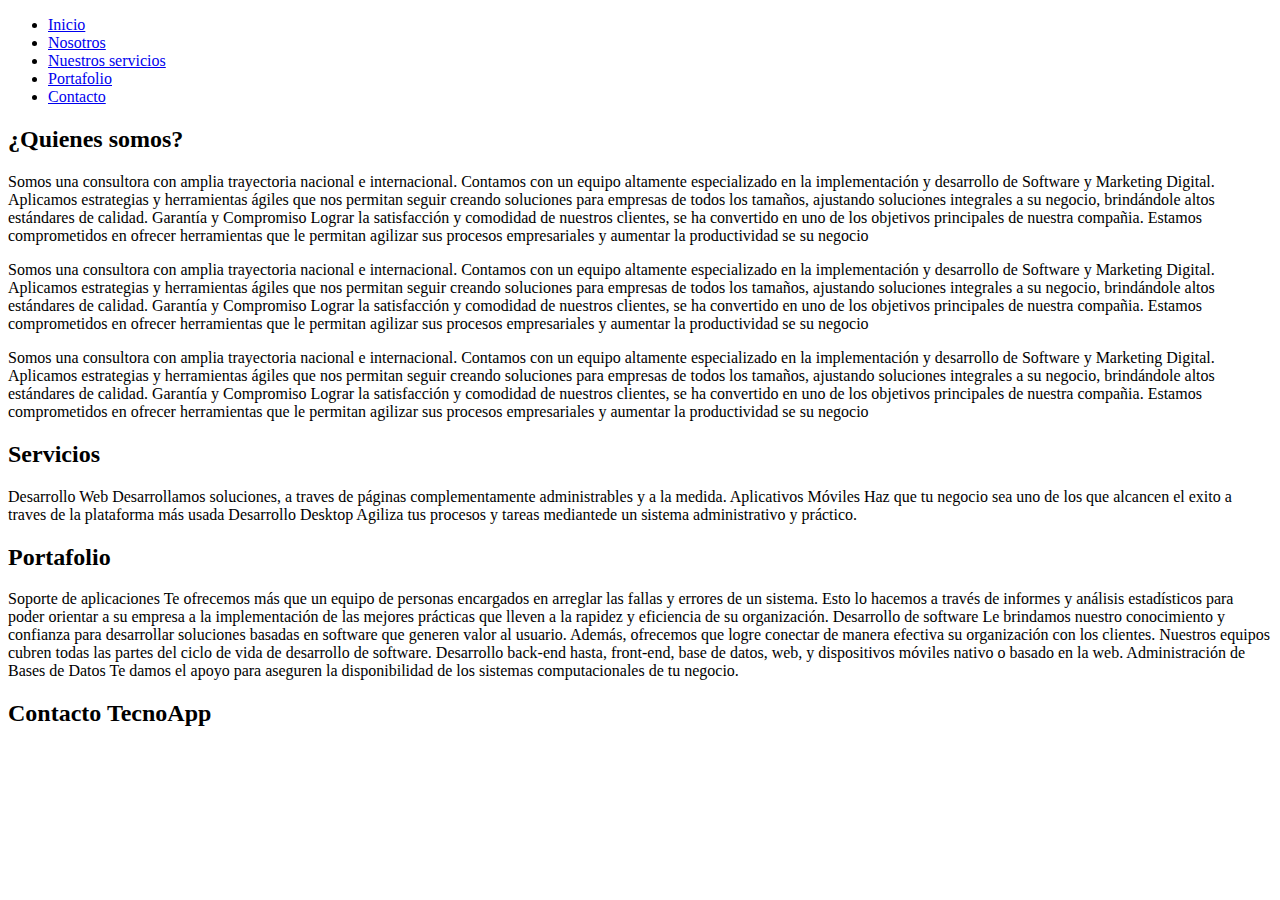
==== offline.html @ aaf1443d "Add files via upload" ====
<!DOCTYPE html>
<html lang="es">

<head>
    <meta charset="UTF-8">
    <!-- configurar la ventana gráfica para que su sitio web se vea bien en todos los dispositivos -->
    <meta name="viewport" content="width=device-width, initial-scale=1.0">
    <meta http-equiv="X-UA-Compatible" content="ie=edge">
    <meta name="description"
        content="TecnoApp una empresa dedicada a proveer soluciones adecuadas a su negocio, expertos en diseño y desarrollo Web, base de datos e implementación de sistemas y aplicaciones de escritorio y dispositivos móviles.">
    <!-- Definir palabras clave para motores de búsqueda: -->
    <meta name="keywords"
        content="TecnoApp, miTecnoApp, Páginas web, Diseño web, Aplicaciones de escritorio,Punto de Venta,Sistemas, Base de datos,Aplicaciones móviles, Zumpango, Santa María Ajoloapan, Tizayuca,Tecamac,HTML5">
    <meta name="author" content="Mario Alberto Leonel">
    <meta name="distribution" content="Global">
    <meta name="theme-color" content="#043440" />
    <link rel="apple-touch-icon" href="/img/icons/icon-512x512.png">
    <title>TecnoApp</title>

    <!-- ESTILOS CSS -->
    <!-- Font awesome -->

    <!--load all styles -->

    <!-- manifest -->
    <link href="manifest.json" rel="manifest">
    <!-- Icon-->
    <link rel="shortcut icon" href="img/favicon.ico" />
</head>

<body>
    <header>
        <nav>
            <div class="container">
                <div>
                   <!-- <a href="/"><img src="img/TecnpAppRectangular.png" title="Logo tecnoapp" ></a>-->
                </div>
                <div>
                    <ul>
                        <li><a href="#inicio">Inicio</a></li>
                        <li><a href="#nosotros">Nosotros</a></li>
                        <li><a href="#servicios">Nuestros servicios</a></li>
                        <li><a href="#portafolio">Portafolio</a></li>
                        <li><a href="#contacto">Contacto</a></li>
                    </ul>
                </div>
            </div>
        </nav>
    </header>
    <main>
        <div id="inicio">

        </div>
        <div id="nosotros">
            <article>
                <h2>¿Quienes somos?</h2>
                <p>
                    Somos una consultora con amplia trayectoria nacional e internacional. Contamos con un equipo
                    altamente especializado en la implementación y desarrollo de Software y Marketing Digital.

                    Aplicamos estrategias y herramientas ágiles que nos permitan seguir creando soluciones para empresas
                    de todos los tamaños, ajustando soluciones integrales a su negocio, brindándole altos estándares de
                    calidad.
                    Garantía y Compromiso
                    Lograr la satisfacción y comodidad de nuestros clientes, se ha convertido en uno de los objetivos
                    principales de nuestra compañia.

                    Estamos comprometidos en ofrecer herramientas que le permitan agilizar sus procesos empresariales y
                    aumentar la productividad se su negocio
                </p>
                <p>
                    Somos una consultora con amplia trayectoria nacional e internacional. Contamos con un equipo
                    altamente especializado en la implementación y desarrollo de Software y Marketing Digital.

                    Aplicamos estrategias y herramientas ágiles que nos permitan seguir creando soluciones para empresas
                    de todos los tamaños, ajustando soluciones integrales a su negocio, brindándole altos estándares de
                    calidad.
                    Garantía y Compromiso
                    Lograr la satisfacción y comodidad de nuestros clientes, se ha convertido en uno de los objetivos
                    principales de nuestra compañia.

                    Estamos comprometidos en ofrecer herramientas que le permitan agilizar sus procesos empresariales y
                    aumentar la productividad se su negocio
                </p>
                <p>
                    Somos una consultora con amplia trayectoria nacional e internacional. Contamos con un equipo
                    altamente especializado en la implementación y desarrollo de Software y Marketing Digital.

                    Aplicamos estrategias y herramientas ágiles que nos permitan seguir creando soluciones para empresas
                    de todos los tamaños, ajustando soluciones integrales a su negocio, brindándole altos estándares de
                    calidad.
                    Garantía y Compromiso
                    Lograr la satisfacción y comodidad de nuestros clientes, se ha convertido en uno de los objetivos
                    principales de nuestra compañia.

                    Estamos comprometidos en ofrecer herramientas que le permitan agilizar sus procesos empresariales y
                    aumentar la productividad se su negocio
                </p>
            </article>

        </div>
        <div id="servicios">
            <h2>Servicios</h2>
            <p>Desarrollo Web
                Desarrollamos soluciones, a traves de páginas complementamente administrables y a la medida.
                Aplicativos Móviles
                Haz que tu negocio sea uno de los que alcancen el exito a traves de la plataforma más usada
                Desarrollo Desktop
                Agiliza tus procesos y tareas mediantede un sistema administrativo y práctico.</p>

        </div>
        <div id="portafolio">
            <h2>Portafolio</h2>
            <p>Soporte de aplicaciones
                Te ofrecemos más que un equipo de personas encargados en arreglar las fallas y errores de un sistema.

                Esto lo hacemos a través de informes y análisis estadísticos para poder orientar a su empresa a la
                implementación de las mejores prácticas que lleven a la rapidez y eficiencia de su organización.
                Desarrollo de software
                Le brindamos nuestro conocimiento y confianza para desarrollar soluciones basadas en software que
                generen valor al usuario.

                Además, ofrecemos que logre conectar de manera efectiva su organización con los clientes. Nuestros
                equipos cubren todas las partes del ciclo de vida de desarrollo de software. Desarrollo back-end hasta,
                front-end, base de datos, web, y dispositivos móviles nativo o basado en la web.
                Administración de Bases de Datos
                Te damos el apoyo para aseguren la disponibilidad de los sistemas computacionales de tu negocio.</p>
        </div>
        <div id="contacto">
            <h2>Contacto TecnoApp</h2>

        </div>

    </main>
    <footer>

    </footer>

</body>


</html>
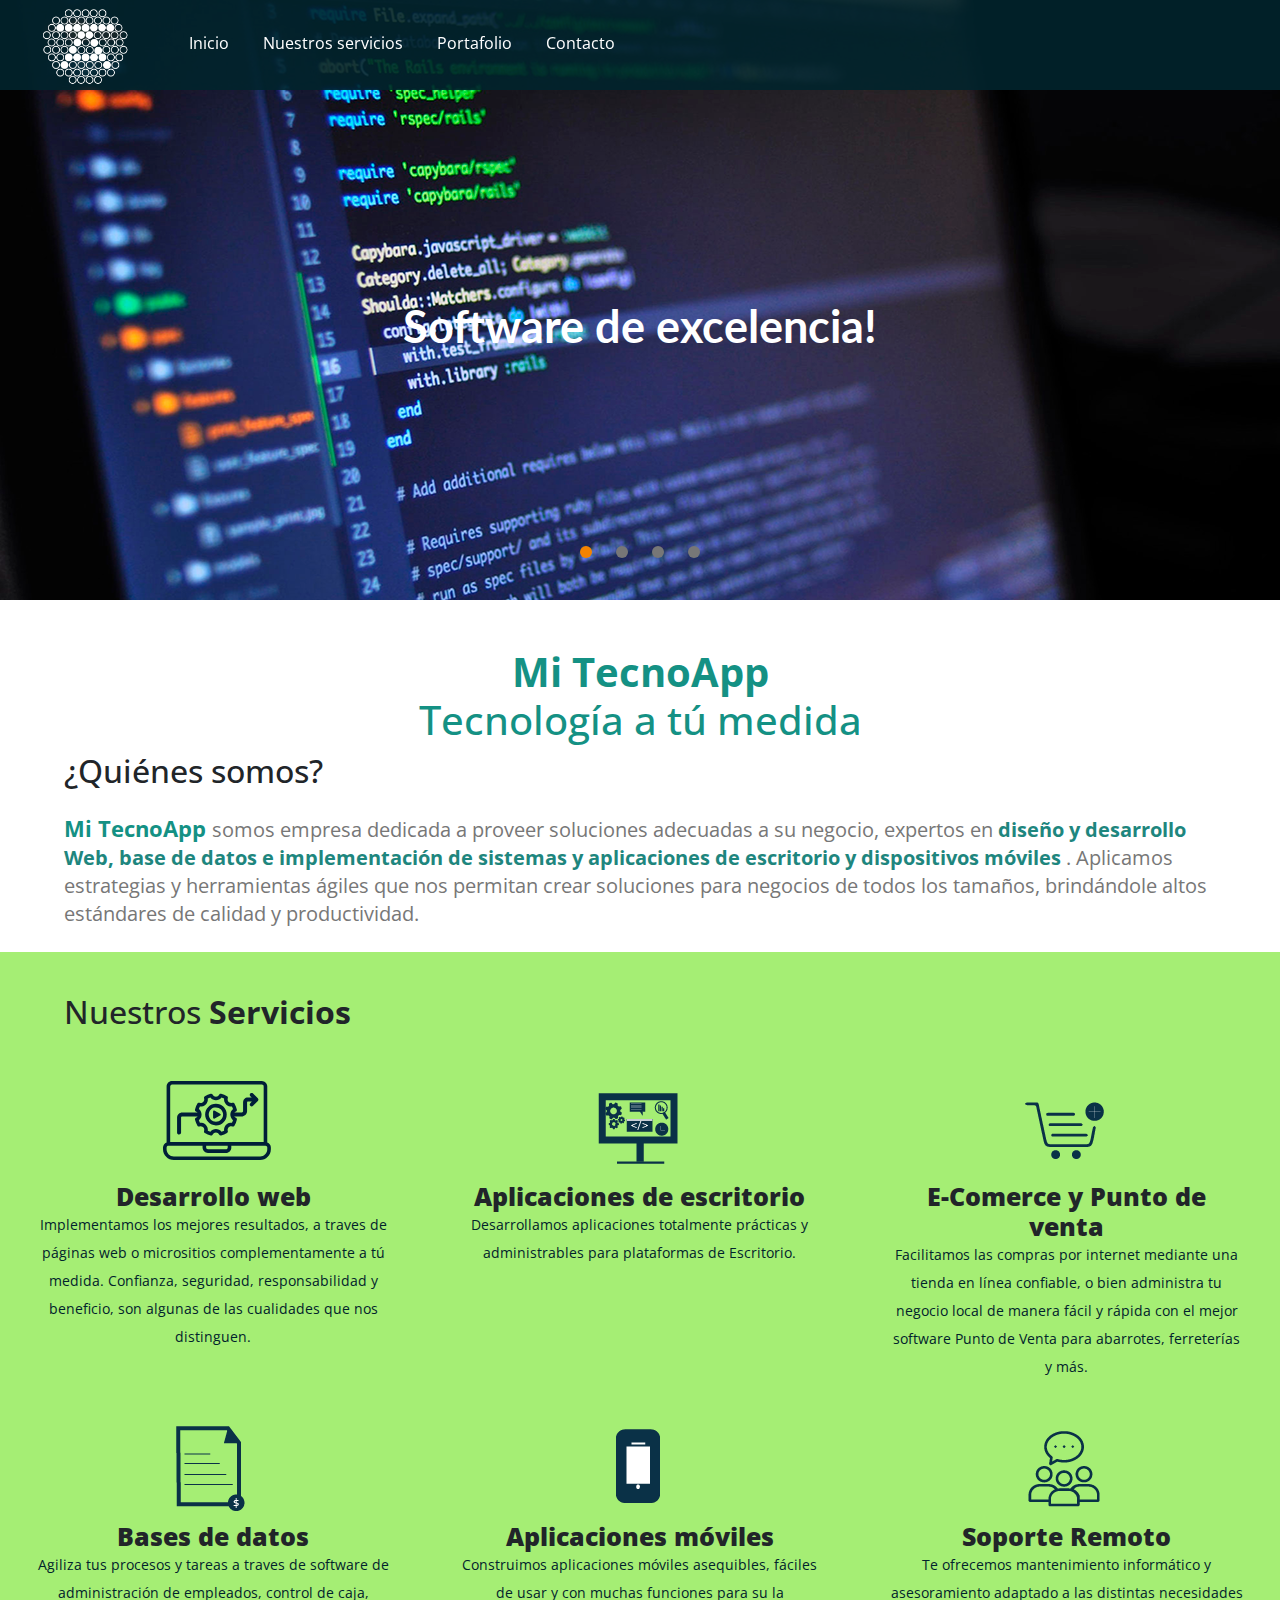
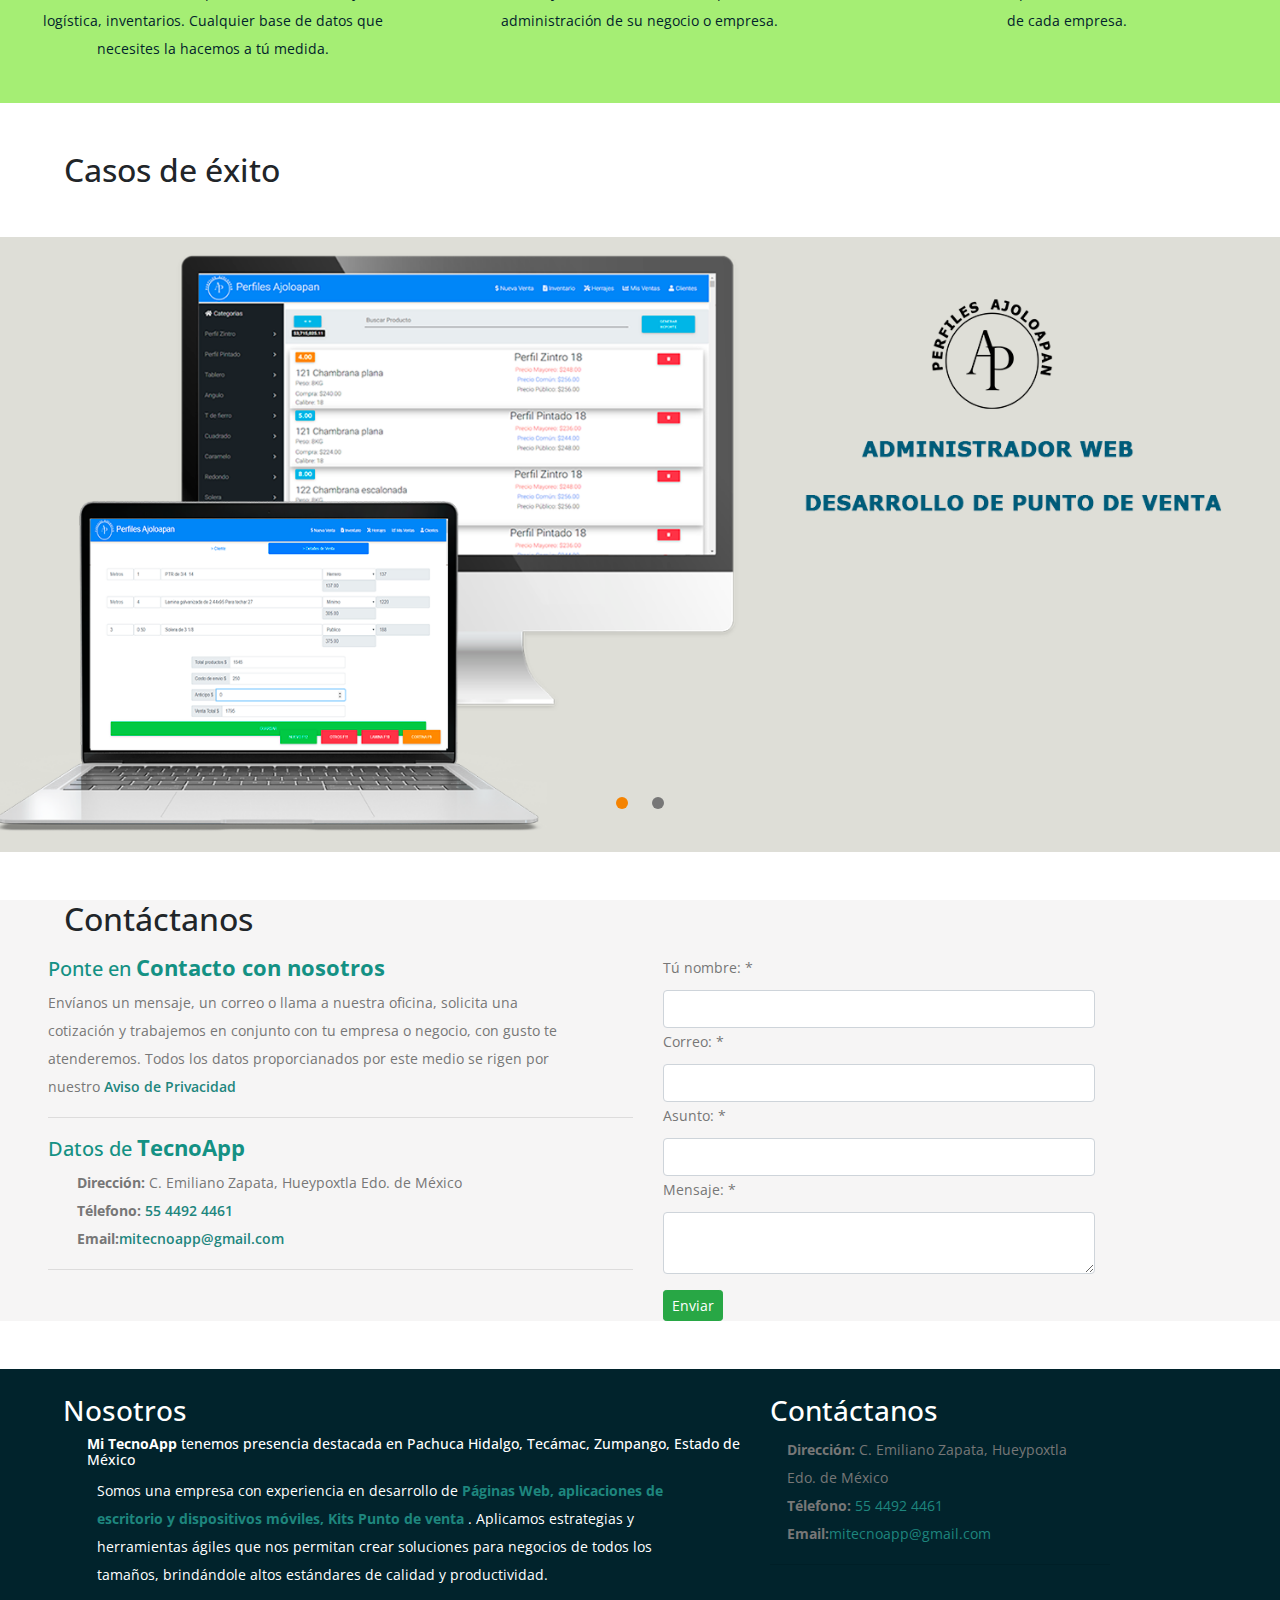
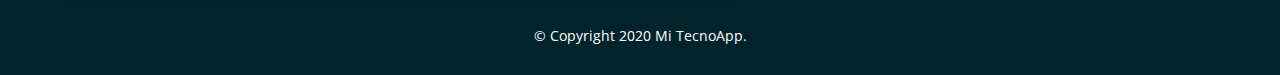
==== commit 5d46811d: "V1.0" ====
--- a/offline.html
+++ b/offline.html
@@ -7,19 +7,27 @@
     <meta name="viewport" content="width=device-width, initial-scale=1.0">
     <meta http-equiv="X-UA-Compatible" content="ie=edge">
     <meta name="description"
-        content="TecnoApp una empresa dedicada a proveer soluciones adecuadas a su negocio, expertos en diseño y desarrollo Web, base de datos e implementación de sistemas y aplicaciones de escritorio y dispositivos móviles.">
+        content="Mi TecnoApp una empresa dedicada a proveer soluciones adecuadas a su negocio, expertos en diseño y desarrollo Web, base de datos e implementación de sistemas y aplicaciones de escritorio y dispositivos móviles.">
     <!-- Definir palabras clave para motores de búsqueda: -->
     <meta name="keywords"
-        content="TecnoApp, miTecnoApp, Páginas web, Diseño web, Aplicaciones de escritorio,Punto de Venta,Sistemas, Base de datos,Aplicaciones móviles, Zumpango, Santa María Ajoloapan, Tizayuca,Tecamac,HTML5">
+        content="TecnoApp, mi TecnoApp, Páginas web, Diseño web, Aplicaciones de escritorio,Punto de Venta,Punto de Venta para ferreteria, Punto de Venta para abarrotes, Punto de Venta para farmacias, Base de datos, Aplicaciones móviles, Páginas web en Zumpango, Páginas web en Santa María Ajoloapan, Páginas web en Tizayuca,Páginas web en Tecámac">
     <meta name="author" content="Mario Alberto Leonel">
     <meta name="distribution" content="Global">
     <meta name="theme-color" content="#043440" />
+    <meta name="google-site-verification" content="h6YsG7ufP0ZIDdVrOTu3C4eCxfXbt4_WhUWJlyc1e-s" />
     <link rel="apple-touch-icon" href="/img/icons/icon-512x512.png">
     <title>TecnoApp</title>
 
+    <link rel="canonical" href="https://tecno-web.herokuapp.com/" />
+
     <!-- ESTILOS CSS -->
+    <link rel="stylesheet" href="css/bootstrap.min.css">
+    <link rel="stylesheet" href="css/flexslider.css" type="text/css">
+    <script src="https://ajax.googleapis.com/ajax/libs/jquery/1.6.2/jquery.min.js"></script>
+    <link rel="stylesheet" href="css/styles.css">
+
     <!-- Font awesome -->
-
+    <script src="https://kit.fontawesome.com/f1f166b554.js" crossorigin="anonymous"></script>
     <!--load all styles -->
 
     <!-- manifest -->
@@ -29,114 +37,302 @@
 </head>
 
 <body>
-    <header>
-        <nav>
-            <div class="container">
-                <div>
-                   <!-- <a href="/"><img src="img/TecnpAppRectangular.png" title="Logo tecnoapp" ></a>-->
+    <header id="header" class="nav_fixed">
+        <!-- <div class="logo-bg col-12 col-sm-4">
+            <a href="/"><img src="img/TecnpAppRectangular.png" class="img-g" title="Logo tecnoapp"></a>
+        </div>
+        <div class="logo-bg col-12 col-sm-7 px-0 ">
+            <a href="/">
+                <h1 class="text-white">Tecnología a tú medida</h1>
+            </a>
+        </div>-->
+
+        <div class="nav">
+            <div class="wrap">
+                <div class="logo-sm">
+                    <a href="/"><img src="img/Logo1.png" title="tecnoapp" class="tam-logo img"></a>
                 </div>
-                <div>
+                <nav>
                     <ul>
-                        <li><a href="#inicio">Inicio</a></li>
-                        <li><a href="#nosotros">Nosotros</a></li>
-                        <li><a href="#servicios">Nuestros servicios</a></li>
-                        <li><a href="#portafolio">Portafolio</a></li>
-                        <li><a href="#contacto">Contacto</a></li>
+                        <li><a href="#inicio" class="men">Inicio</a></li>
+                        <!--<li><a href="#nosotros">Nosotros</a></li>-->
+                        <li><a href="#servicios" class="men">Nuestros servicios</a></li>
+                        <li><a href="#portafolio" class="men">Portafolio</a></li>
+                        <li><a href="#contacto" class="men">Contacto</a></li>
                     </ul>
+                </nav>
+            </div>
+            <div>
+    </header>
+    <main class="">
+        <div id="inicio" class="">
+            <div class="flexslider">
+                <ul class="slides">
+                    <li>
+                        <a href="#portafolio">
+                            <img src="img/5.png" alt="Desarrollo de tecnologia a tu medida">
+                            <section class="flex-caption">
+                                <h5>Software de excelencia!</h5>
+                            </section>
+                        </a>
+                    </li>
+
+                    <li>
+                        <a href="#nosotros">
+                            <img src="img/9.png" alt="Nuestras habilidades">
+                            <section class="flex-caption">
+                                <h5 class="text-center">Desarrollamos </h5>
+                                <p class="text-center">Sistemas web, Apliaciones de Escritorio y más...</p>
+                            </section>
+                        </a>
+                    </li>
+                    <li> <a href="#">
+                            <img src="img/pr.png" alt="Productividad">
+                            <section class="flex-caption">
+                                <h5>Incrementa la productividad de tu negocio</h5>
+                            </section>
+                        </a>
+                    </li>
+                    <li>
+                        <a href="#">
+                            <img src="img/6.png" alt="Desarrollo de sitio web">
+                            <section class="flex-caption">
+                                <h5 class="text-center">¿Necesitas una página web?
+                                </h5>
+                                <p class="text-center"> Nosotros la implementamos</p>
+                            </section>
+                        </a>
+                    </li>
+
+                </ul>
+            </div>
+            <h1 class="text-center mt-5"> <b>Mi TecnoApp <br> </b> Tecnología a tú medida </h1>
+            <article>
+                <h2 class="mb-4">¿Quiénes somos?</h2>
+                <p class="mb-4 principal">
+                    <b class="esp negrita">Mi TecnoApp </b> somos empresa dedicada a proveer soluciones adecuadas a su
+                    negocio, expertos en <b> <a href="#nosotros"> diseño y desarrollo Web, base de datos e
+                            implementación de
+                            sistemas y
+                            aplicaciones de escritorio y dispositivos móviles</a> </b>.
+                    Aplicamos estrategias y herramientas ágiles que nos permitan crear soluciones para negocios
+                    de todos los tamaños, brindándole altos estándares de calidad y productividad.
+                </p>
+
+            </article>
+        </div>
+        <div id="nosotros" class="nosotros">
+        </div>
+        <div id="servicios" class="servicios ">
+            <h2 class="mt-3 mb-4">Nuestros <b> Servicios</b></h2>
+            <div class="  row m-0">
+                <section class="col-12 col-sm-6 col-md-4">
+                    <div class="contedor-serv">
+                        <div class="content-img">
+                            <img src="img/desarrolloweb1.png" alt="Diseño Web">
+                        </div>
+                        <h2 class="services">Desarrollo web</h2>
+                        <p>Implementamos los mejores resultados, a traves de páginas web o micrositios complementamente
+                            a tú medida. Confianza, seguridad, responsabilidad y beneficio, son algunas de las
+                            cualidades
+                            que nos distinguen.
+                        </p>
+                        <!-- <a href="" type="button" class="btn">Ver mas..</a>-->
+                    </div>
+                </section>
+                <section class="col-12 col-sm-6 col-md-4">
+                    <div class="contedor-serv">
+                        <div class="content-img">
+                            <img src="img/escritorio.png" alt="Apps de escritorio">
+                        </div>
+                        <h2 class="services">Aplicaciones de escritorio</h2>
+                        <p> Desarrollamos aplicaciones totalmente prácticas y administrables para plataformas de
+                            Escritorio.
+                        </p>
+                        <!-- <a href="" type="button" class="btn">Ver mas..</a>-->
+                    </div>
+                </section>
+                <section class="col-12 col-sm-6 col-md-4">
+                    <div class="contedor-serv">
+                        <div class="content-img">
+                            <img src="img/webecommerce.png" alt="Punto de venta">
+                        </div>
+                        <h2 class="services">E-Comerce y Punto de venta</h2>
+                        <p>
+                            Facilitamos las compras por internet mediante una tienda en línea confiable, o bien
+                            administra tu negocio local de manera fácil y rápida con el mejor software Punto de
+                            Venta para abarrotes, ferreterías y más.
+                        </p>
+                        <!-- <a href="" type="button" class="btn">Ver mas..</a>-->
+                    </div>
+                </section>
+                <section class="col-12 col-sm-6 col-md-4">
+                    <div class="contedor-serv">
+                        <div class="content-img">
+                            <img src="img/bd.png" alt="Bases de datos">
+                        </div>
+                        <h2 class="services">Bases de datos</h2>
+                        <p>Agiliza tus procesos y tareas a traves de software de administración de empleados, control de
+                            caja, logística, inventarios. Cualquier base de datos que necesites la hacemos a tú medida.
+                        </p>
+                        <!-- <a href="" type="button" class="btn">Ver mas..</a>-->
+                    </div>
+                </section>
+                <section class="col-12 col-sm-6 col-md-4">
+                    <div class="contedor-serv">
+                        <div class="content-img">
+                            <img src="img/moviles.png" alt="moviles">
+                        </div>
+                        <h2 class="services">Aplicaciones móviles</h2>
+                        <p> Construimos aplicaciones móviles asequibles, fáciles de usar y con muchas funciones para su
+                            la administración de su negocio o empresa.
+                        </p>
+                        <!-- <a href="" type="button" class="btn">Ver mas..</a>-->
+                    </div>
+                </section>
+                <section class="col-12 col-sm-6 col-md-4">
+                    <div class="contedor-serv">
+                        <div class="content-img">
+                            <img src="img/soporte.png" alt="soporte">
+                        </div>
+                        <h2 class="services">Soporte Remoto</h2>
+                        <p>Te ofrecemos mantenimiento informático y asesoramiento adaptado a las distintas necesidades
+                            de cada empresa.
+                        </p>
+                        <!-- <a href="" type="button" class="btn">Ver mas..</a>-->
+                    </div </section>
+            </div>
+        </div>
+        <div id="portafolio" class="portafolio">
+            <h2 class="my-5">Casos de éxito</h2>
+
+            <div class="flexslider">
+                <ul class="slides">
+                    <li>
+                        <a href="#">
+                            <img src="img/CasExito/EperfilesAjoloapan.png" class="casos-exit" alt="Perfiles Ajoloapan">
+                            <section class="flex-caption">
+                                <h5></h5>
+                            </section>
+                        </a>
+                    </li>
+
+                    <li>
+                        <a href="#">
+                            <img src="img/CasExito/glifo.png" class="casos-exit" alt="Glifo">
+                            <section class="flex-caption">
+                                <h5></h5>
+                            </section>
+                        </a>
+                    </li>
+                </ul>
+            </div>
+            <div id="contacto" class="contacto mt-5 ">
+                <h2 class="mb-3 mt-5">Contáctanos</h2>
+                <div class="container row mb-5">
+                    <section class="col-12 col-md-7 pl-5">
+                        <h5>Ponte en <b class="negrita">Contacto con nosotros</b></h5>
+                        <p class="mx-0">Envíanos un mensaje, un correo o llama a nuestra oficina, solicita una
+                            cotización y trabajemos en conjunto con tu empresa o negocio, con gusto te atenderemos.
+                            Todos los datos proporcianados
+                            por este
+                            medio se rigen por nuestro <a href="#">Aviso de Privacidad</a> </p>
+                        <hr>
+                        <h5>Datos de <b class="negrita">TecnoApp</b></h5>
+
+                        <p class=""><i class="fas fa-map-marker-alt"></i><b> Dirección:</b> C.
+                            Emiliano Zapata, Hueypoxtla Edo. de México</p>
+                        <p class=""><i class="fas fa-phone-alt"></i><b> Télefono:</b> <a href="tel:5544924461">55 4492
+                                4461</a></p>
+                        <p class=""> <i class="fas fa-envelope"></i><b> Email:</b><a
+                                href="mailto:mitecnoapp@gmail.com">mitecnoapp@gmail.com</a></p>
+                        <hr>
+                    </section>
+                    <section class="col-12 col-md-5">
+                        <form action="" method="post">
+                            <label for="nombre">Tú nombre: *</label>
+                            <input type="text" placeholder="" id="nombre" class="form-control">
+                            <label for="email">Correo: *</label>
+                            <input type="email" placeholder="" id="email" class="form-control">
+                            <label for="asunto">Asunto: *</label>
+                            <input type="text" placeholder="" id="asunto" class="form-control">
+                            <label for="mensaje">Mensaje: *</label>
+                            <textarea maxlength="500" type="text" placeholder="" id="mensaje"
+                                class="form-control"></textarea>
+                            <button class="btn btn-sm btn-success mt-3" type="submit">Enviar <i
+                                    class="fas fa-paper-plane"></i> </button>
+                        </form>
+                    </section class="col-12 col-sm-6">
+
+
                 </div>
             </div>
-        </nav>
-    </header>
-    <main>
-        <div id="inicio">
-
-        </div>
-        <div id="nosotros">
-            <article>
-                <h2>¿Quienes somos?</h2>
-                <p>
-                    Somos una consultora con amplia trayectoria nacional e internacional. Contamos con un equipo
-                    altamente especializado en la implementación y desarrollo de Software y Marketing Digital.
-
-                    Aplicamos estrategias y herramientas ágiles que nos permitan seguir creando soluciones para empresas
-                    de todos los tamaños, ajustando soluciones integrales a su negocio, brindándole altos estándares de
-                    calidad.
-                    Garantía y Compromiso
-                    Lograr la satisfacción y comodidad de nuestros clientes, se ha convertido en uno de los objetivos
-                    principales de nuestra compañia.
-
-                    Estamos comprometidos en ofrecer herramientas que le permitan agilizar sus procesos empresariales y
-                    aumentar la productividad se su negocio
-                </p>
-                <p>
-                    Somos una consultora con amplia trayectoria nacional e internacional. Contamos con un equipo
-                    altamente especializado en la implementación y desarrollo de Software y Marketing Digital.
-
-                    Aplicamos estrategias y herramientas ágiles que nos permitan seguir creando soluciones para empresas
-                    de todos los tamaños, ajustando soluciones integrales a su negocio, brindándole altos estándares de
-                    calidad.
-                    Garantía y Compromiso
-                    Lograr la satisfacción y comodidad de nuestros clientes, se ha convertido en uno de los objetivos
-                    principales de nuestra compañia.
-
-                    Estamos comprometidos en ofrecer herramientas que le permitan agilizar sus procesos empresariales y
-                    aumentar la productividad se su negocio
-                </p>
-                <p>
-                    Somos una consultora con amplia trayectoria nacional e internacional. Contamos con un equipo
-                    altamente especializado en la implementación y desarrollo de Software y Marketing Digital.
-
-                    Aplicamos estrategias y herramientas ágiles que nos permitan seguir creando soluciones para empresas
-                    de todos los tamaños, ajustando soluciones integrales a su negocio, brindándole altos estándares de
-                    calidad.
-                    Garantía y Compromiso
-                    Lograr la satisfacción y comodidad de nuestros clientes, se ha convertido en uno de los objetivos
-                    principales de nuestra compañia.
-
-                    Estamos comprometidos en ofrecer herramientas que le permitan agilizar sus procesos empresariales y
-                    aumentar la productividad se su negocio
-                </p>
-            </article>
-
-        </div>
-        <div id="servicios">
-            <h2>Servicios</h2>
-            <p>Desarrollo Web
-                Desarrollamos soluciones, a traves de páginas complementamente administrables y a la medida.
-                Aplicativos Móviles
-                Haz que tu negocio sea uno de los que alcancen el exito a traves de la plataforma más usada
-                Desarrollo Desktop
-                Agiliza tus procesos y tareas mediantede un sistema administrativo y práctico.</p>
-
-        </div>
-        <div id="portafolio">
-            <h2>Portafolio</h2>
-            <p>Soporte de aplicaciones
-                Te ofrecemos más que un equipo de personas encargados en arreglar las fallas y errores de un sistema.
-
-                Esto lo hacemos a través de informes y análisis estadísticos para poder orientar a su empresa a la
-                implementación de las mejores prácticas que lleven a la rapidez y eficiencia de su organización.
-                Desarrollo de software
-                Le brindamos nuestro conocimiento y confianza para desarrollar soluciones basadas en software que
-                generen valor al usuario.
-
-                Además, ofrecemos que logre conectar de manera efectiva su organización con los clientes. Nuestros
-                equipos cubren todas las partes del ciclo de vida de desarrollo de software. Desarrollo back-end hasta,
-                front-end, base de datos, web, y dispositivos móviles nativo o basado en la web.
-                Administración de Bases de Datos
-                Te damos el apoyo para aseguren la disponibilidad de los sistemas computacionales de tu negocio.</p>
-        </div>
-        <div id="contacto">
-            <h2>Contacto TecnoApp</h2>
-
-        </div>
-
+            <i class="fas fa-ellipsis-v btn-menu"></i>
     </main>
     <footer>
-
+        <div class="row container ml-0">
+            <section class="col-12 col-sm-8 pl-5">
+                <h3 class="text-white">Nosotros</h3>
+                <h6 class="text-white pl-4">
+                    <b>Mi TecnoApp </b> tenemos presencia destacada en Pachuca Hidalgo, Tecámac,
+                    Zumpango, Estado
+                    de México
+                </h6>
+                <p <p class="text-white">
+                    Somos una empresa con experiencia en desarrollo de <b> <a href="#portafolio">
+                            Páginas Web, aplicaciones de escritorio y dispositivos móviles, Kits Punto de venta</a>
+                    </b>.
+                    Aplicamos estrategias y herramientas ágiles que nos permitan crear soluciones para negocios
+                    de todos los tamaños, brindándole altos estándares de calidad y productividad.
+                </p>
+                <hr>
+            </section>
+            <section class="col-12 col-sm-4">
+                <h3 class="text-white">Contáctanos</h3>
+                <p class=""><i class="fas fa-map-marker-alt"></i><b> Dirección:</b> C.
+                    Emiliano Zapata, Hueypoxtla Edo. de México</p>
+                <p class=""><i class="fas fa-phone-alt"></i><b> Télefono:</b> <a href="tel:5544924461">55 4492 4461</a>
+                </p>
+                <p class=""> <i class="fas fa-envelope"></i><b> Email:</b><a
+                        href="mailto:mitecnoapp@gmail.com">mitecnoapp@gmail.com</a></p>
+                <hr>
+            </section>
+        </div>
+        <p class="text-white text-center">© Copyright 2020 Mi TecnoApp.</p>
     </footer>
 
 </body>
-
+<script type="text/javascript" src="js/jquery-3.4.1.min.js"></script>
+<script type="text/javascript" src="js/popper.min.js"></script>
+<script type="text/javascript" src="js/bootstrap.min.js"></script>
+
+
+
+
+<script src="js/menu.js"></script>
+<script src="js/jquery.flexslider.js"></script>
+<!-- CODELAB: Add the install script here 
+<script type="text/javascript" src="js/install.js"></script>-->
+<script>
+if (navigator.serviceWorker) {
+    navigator.serviceWorker.register('service-worker.js').then(function(registration) {
+        console.log('ServiceWorker registration successful with scope:', registration.scope);
+    }).catch(function(error) {
+        console.log('ServiceWorker registration failed:', errror);
+    });
+}
+</script>
+<script type="text/javascript" charset="utf-8">
+$(document).ready(function() {
+    $('.flexslider').flexslider({
+        touch: true,
+        pauseOnAction: false,
+        pauseOnHover: false,
+        animationSpeed: 500, // tiempo de animacion
+        direction: "horizontal",
+
+    });
+});
+</script>
 
 </html>--- a/css/flexslider.css
+++ b/css/flexslider.css
@@ -0,0 +1,225 @@
+@font-face {
+  font-family: "flexslider-icon";
+  src: url("fonts/flexslider-icon.eot");
+  src: url("fonts/flexslider-icon.eot?#iefix") format("embedded-opentype"),
+    url("fonts/flexslider-icon.woff") format("woff"),
+    url("fonts/flexslider-icon.ttf") format("truetype"),
+    url("fonts/flexslider-icon.svg#flexslider-icon") format("svg");
+  font-weight: normal;
+  font-style: normal;
+}
+
+* {
+  margin: 0;
+  padding: 0;
+}
+
+.flexslider {
+  width: 100%;
+  position: relative;
+}
+
+.slides {
+  overflow: hidden;
+}
+
+.slides img {
+  /* Tamano de las imagenes slider*/
+  width: 100%;
+  height: auto;
+}
+.slides .casos-exit {
+  /* Tamano de las imagenes slider*/
+  width: 100%;
+  height: auto;
+}
+
+.slides,
+.flex-control-nav,
+.flex-direction-nav {
+  margin: 0;
+  padding: 0;
+  list-style: none;
+}
+
+.flex-control-nav {
+  width: 100%;
+  text-align: center;
+  position: absolute;
+  bottom: 5%;
+  z-index: 999;
+}
+
+.flex-control-nav li {
+  display: inline-block;
+  margin: 0;
+}
+
+.flex-control-nav li a {
+  display: block;
+  background: #777777;
+  width: 12px;
+  height: 12px;
+  border-radius: 12px;
+  text-indent: -9999px;
+  margin: 12px; /*SEPARAR ENTRE CADA "A"*/
+}
+
+.flex-control-nav li a:hover {
+  background: #f58301;
+}
+
+.flex-control-nav li a.flex-active {
+  background: #f58301;
+}
+
+.flex-direction-nav a {
+  display: block;
+  text-decoration: none;
+  position: absolute;
+  top: 50%;
+  z-index: 999;
+  width: 40px;
+  height: 40px;
+  overflow: hidden;
+  opacity: 0;
+  -webkit-transition: all 0.3s ease-in-out;
+  -moz-transition: all 0.3s ease-in-out;
+  -ms-transition: all 0.3s ease-in-out;
+  -o-transition: all 0.3s ease-in-out;
+  transition: all 0.3s ease-in-out;
+}
+
+.flex-direction-nav .flex-prev {
+  left: 0;
+}
+
+.flex-direction-nav .flex-next {
+  right: 0;
+}
+
+.flex-direction-nav a:before {
+  font-family: "flexslider-icon";
+  font-size: 40px;
+  display: inline-block;
+  content: "\f001";
+  color: #fff;
+  text-shadow: 1px 1px 0 rgba(255, 255, 255, 0.3);
+}
+.flex-direction-nav a.flex-next:before {
+  content: "\f002";
+}
+.flex-caption h5 {
+  /* PARA CENTRAR TEXTO*/
+  font-family: Lato;
+  position: absolute;
+  top: 50%;
+  text-align: center;
+  width: 100%;
+  font-size: 45px;
+  line-height: 40pt; /* espacio entre lineas*/
+  color: #fff;
+  font-weight: bold;
+}
+.flex-caption p a {
+  text-decoration: none;
+  color: white;
+  cursor: pointer;
+}
+.flex-caption h5 a {
+  text-decoration: none;
+  color: white;
+  cursor: pointer;
+}
+.flex-caption p {
+  /* PARA CENTRAR TEXTO*/
+  font-family: Lato;
+  position: absolute;
+  top: 50%;
+  text-align: center;
+  width: 100%;
+  font-size: 25px;
+  line-height: 40pt; /* espacio entre lineas*/
+  color: #fff;
+  font-weight: bold;
+  padding: 30pt;
+}
+
+.flexslider:hover .flex-direction-nav .flex-prev {
+  opacity: 0.7;
+  left: 10px;
+}
+
+.flexslider:hover .flex-direction-nav .flex-prev:hover {
+  opacity: 1;
+}
+
+.flexslider:hover .flex-direction-nav .flex-next {
+  opacity: 0.7;
+  right: 10px;
+}
+
+.flexslider:hover .flex-direction-nav .flex-next:hover {
+  opacity: 1;
+}
+/* ----------------------RESPONSIVO-------------------*/
+@media screen and (max-width: 800px) {
+  .flex-control-nav li a {
+    display: block;
+    background: #777777;
+    width: 10px;
+    height: 10px;
+    border-radius: 12px;
+    text-indent: -9999px;
+    margin: 12px; /*SEPARAR ENTRE CADA "A"*/
+  }
+  .flex-control-nav li a.flex-active {
+    background: #f58301;
+    width: 10px;
+    height: 10px;
+  }
+  .slides img {
+    width: 100%;
+    height: 250px;
+  }
+  .slides .casos-exit {
+    /* Tamano de las imagenes slider*/
+    width: 100%;
+    height: 250px;
+  }
+  .flex-caption p {
+    /* PARA CENTRAR TEXTO*/
+    font-family: Lato;
+    position: absolute;
+    top: 37%;
+    text-align: center;
+    width: 100%;
+    font-size: 16px;
+    line-height: 15pt; /* espacio entre lineas*/
+    color: #fff;
+    font-weight: bold;
+    padding: 18pt; /*Separacion recpecto a un elemento*/
+  }
+  .flex-caption h5 {
+    /* PARA CENTRAR TEXTO*/
+    font-family: Lato;
+    position: absolute;
+    top: 37%;
+    text-align: center;
+    width: 100%;
+    font-size: 22px;
+    line-height: 18pt; /* espacio entre lineas*/
+    color: #fff;
+    font-weight: bold;
+  }
+  .flex-caption p a {
+    text-decoration: none;
+    color: white;
+    cursor: pointer;
+  }
+  .flex-caption h5 a {
+    text-decoration: none;
+    color: white;
+    cursor: pointer;
+
+}
--- a/css/styles.css
+++ b/css/styles.css
@@ -0,0 +1,382 @@
+/*@import url("https://fonts.googleapis.com/css?family=Lato:300|Roboto:300,400,500,700&display=swap");
+/*@import url('https://fonts.googleapis.com/css?family=Open+Sans:300,400,600&display=swap');*/
+@import url("https://fonts.googleapis.com/css?family=Lato:300&display=swap");
+@import url("https://fonts.googleapis.com/css?family=Open+Sans:400&display=swap");
+* {
+  padding: 0;
+  margin: 0;
+  font-family: "Open Sans";
+  box-sizing: border-box;
+}
+/*PARA CAMBIAR EL COLOR DEL SCROLLBAR*/
+body::-webkit-scrollbar {
+  width: 5px;
+  background: #01232c;
+}
+body::-webkit-scrollbar-thumb {
+  background: #1e867e;
+  border-radius: 10px;
+}
+/* TERMINA CONFIFURACION DE SCROLLBAR*/
+p,
+h2 {
+  max-width: 90%;
+  margin: 0 auto;
+}
+p,
+label {
+  color: #777;
+  text-align: left; /*alineacion de texto*/
+  line-height: 21pt; /* espacio entre lineas*/
+  font-size: 14px;
+}
+h6 {
+  font-size: 14px !important;
+}
+h1,
+h3,
+h4,
+h5,
+.esp {
+  color: #149184;
+}
+.principal {
+  color: #777;
+  text-align: left; /*alineacion de texto*/
+  line-height: 21pt; /* espacio entre lineas*/
+  font-size: 20px;
+}
+.negrita {
+  font-size: 22px;
+}
+b a {
+  text-decoration: none;
+  color: #1e867e;
+}
+b a:hover {
+  text-decoration: none;
+  color: #1e867e;
+}
+p a {
+  text-decoration: none;
+  color: #1e867e;
+}
+p a:hover {
+  text-decoration: none;
+  color: #1e867e;
+}
+/* ----------------------- ?EMPIEZA CSS MENU------------------------------ */
+/*.logo-bg {
+  background: #01232c;
+  cursor: pointer;
+  height: 140px;
+}
+
+.logo-bg a img {
+  border-radius: 8px;
+  width: 250px;
+  margin: 0;
+  padding: 0;
+  display: block;
+  margin-left: auto;
+  margin-right: auto;
+}*/
+.logo-sm {
+  display: inline-block;
+  margin-right: 0px;
+  padding: 0 40px;
+}
+
+.logo-sm a {
+  text-decoration: none;
+  transition: 0.2s ease all;
+}
+.logo-sm a .tam-logo {
+  width: auto;
+  height: 90px; /* tamaño del imagen*/
+  margin: 0;
+  padding: 0;
+}
+/* AGREGAR CLASE PARA CAMBIAR TAMANO IMAGEN*/
+.logo-sm a .tam-logo-g {
+  width: auto;
+  height: 65px; /* tamaño del imagen*/
+  transition: 0.6s ease all;
+  margin: 0;
+  padding: 0;
+}
+.nav {
+  float: left;
+  width: 100%;
+  color: white;
+  background: rgba(1, 35, 44, 0.9);
+  padding: 0 0px;
+  transition: 0.3s ease all;
+  backface-visibility: hidden;
+  transform: translate3d(0, 0, 0);
+  -webkit-transform: translate3d(0, 0, 0);
+}
+/*.nav .wrap .logo-sm {
+  position: relative;
+  top: -100px; /* Para ocultar a la izquierda
+  transition: 0.6s ease all;
+}*/
+nav {
+  display: inline-block;
+}
+nav ul {
+  margin: 0;
+  padding: 0;
+}
+nav li {
+  position: relative;
+  right: 0%; /*Para mover a la izquierda*/
+  margin: 0;
+  padding: 0;
+  display: inline-block;
+}
+nav a {
+  font-size: 16px;
+  display: block;
+  padding: 10px 15px;
+  margin: 0;
+  color: white;
+  text-decoration: none;
+  transition: 0.2s ease all;
+}
+nav a:hover {
+  color: #b1e038;
+  background: #214d58; /*cambia el color de fondo*/
+}
+
+body .nav_fixed .nav {
+  position: fixed;
+  top: 0;
+  z-index: 30; /* para poner encima de las demas elementos*/
+}
+body .nav_fixed .nav .wrap .logo-sm {
+  top: 0;
+}
+/* ----------------------- ?TERMINA CSS MENU------------------------------ */
+main {
+  background: white;
+  padding: 0px 0px 0px 0px;
+}
+/*--------------------NOSOTROS------------------------*/
+.inicio {
+  width: 90%;
+  background-color: rgba(231, 198, 198, 0.3);
+  /*padding: 25px 0px;*/
+}
+
+/*--------------------SERVICIOS------------------------*/
+.servicios {
+  width: 100%;
+  background-color: #a5ee74;
+  padding: 25px 0px 25px 0px;
+}
+.servicios .col-12 .contedor-serv p {
+  text-align: center;
+  padding-bottom: 15px;
+  color: #01232c;
+}
+.servicios .col-12 .contedor-serv h2 {
+  text-align: center;
+  font-size: 25px;
+  font-weight: 800;
+}
+
+.servicios .col-12 .contedor-serv .content-img {
+  display: block;
+  margin-left: auto;
+  margin-right: auto;
+  width: 100px;
+  height: 100px;
+  padding-top: 25px;
+  margin-bottom: 25px;
+  margin-top: 0;
+}
+.servicios .col-12 .contedor-serv a {
+  display: block;
+  margin-left: auto;
+  margin-right: auto;
+  text-align: center;
+  text-decoration: none;
+  color: white;
+  background: rgba(1, 35, 44, 0.9);
+  margin-left: 25%;
+  margin-right: 25%;
+  padding: 12px 0;
+  border-radius: 13px;
+}
+.servicios .col-12 .contedor-serv a:hover {
+  color: #b1e038;
+  background: #214d58; /*cambia el color de fondo*/
+}
+
+/*--------------------portafolio------------------------*/
+.portafolio {
+  width: 100%;
+  background-color: rgb(255, 255, 255);
+  /*padding: 25px 0px;*/
+}
+/*--------------------contacto------------------------*/
+.contacto {
+  width: 100%;
+  background-color: rgba(224, 221, 221, 0.3);
+  /* padding: 25px 0px;*/
+}
+.contacto p a {
+  text-decoration: none;
+  color: #1e867e;
+  font-weight: 600;
+}
+/*--------------------FOOTER------------------------*/
+footer {
+  width: 100%;
+  background: #01232c;
+  padding: 25px 0px;
+}
+/*--------------------FOOTER------------------------*/
+
+/* -------------------DISEÑO DE BOTON DE MENU PARA RESPONSIVO-------------------------*/
+h6 {
+  font-size: 14px !important;
+}
+.btn-menu {
+  padding: 22px;
+  text-align: center;
+  position: fixed;
+  bottom: 22px;
+  right: 22px;
+  background: #b1e038;
+  border-radius: 50%;
+  color: white;
+  cursor: pointer;
+  transition: all 500ms cubic-bezier(1, 0, 0, 1);
+  transform: translatex(
+    100px
+  ); /* deslizamiento respeto a x 100px para desaparecer*/
+  z-index: 1030; /* para poner encima de las demas elementos*/
+}
+.btn-menu:hover {
+  transform: scale(1.2);
+  background: #5be003;
+  z-index: 1030; /* para poner encima de las demas elementos*/
+}
+/* MEDIA QUERYS PARA RESPONSIVO 
+? El codigo es esclusivo para la resolucion que se establece
+*/
+@media screen and (max-width: 800px) {
+  /* ----------------------- ?EMPIEZA CSS MENU------------------------------ */
+
+  .btn-menu {
+    transform: translatex(0px);
+  }
+  .principal {
+    color: #777;
+    text-align: left; /*alineacion de texto*/
+    line-height: 21pt; /* espacio entre lineas*/
+    font-size: 17px;
+  }
+
+  .nav {
+    width: 60%;
+    position: fixed;
+    top: 0;
+    height: 100vh;
+    padding: 0px;
+    transform: translateX(-100%);
+    z-index: 1030; /* para poner encima de las demas elementos*/
+  }
+  .nav .wrap {
+    left: 0;
+  }
+  nav {
+    width: 100%;
+    position: absolute;
+    top: 60px;
+  }
+  nav li {
+    width: 100%;
+    margin: 0;
+    padding: 0;
+    display: flex;
+    left: 2%;
+  }
+  .logo-sm a .tam-logo {
+    width: auto;
+    height: 60px; /* tamaño del imagen*/
+    margin: 0;
+    padding: 0;
+  }
+  /* AGREGAR CLASE PARA CAMBIAR TAMANO IMAGEN*/
+  .logo-sm a .tam-logo-g {
+    width: auto;
+    height: 60px; /* tamaño del imagen*/
+    transition: 0.6s ease all;
+    margin: 0;
+    padding: 0;
+  }
+  .logo-sm {
+    position: absolute;
+    top: 10px;
+    left: 10px;
+  }
+  nav a {
+    width: 100%;
+    display: block;
+    padding: 15px;
+    margin: 0;
+  }
+  .nav-toggle {
+    transition: all 400ms cubic-bezier(1, 0, 0, 1);
+    transform: translatex(0px); /* Para aparecer menu*/
+  }
+  /* ----------------------- TERMINA CSS MENU------------------------------ */
+  main {
+    background: white;
+    padding: 0px 1px 1px 1px;
+  }
+  /*--------------------SERVICIOS------------------------*/
+  .servicios .col-12 {
+    width: 100%;
+    /* padding: 20px 30px 20px 30px; /* t-d-a-i*/
+  }
+
+  .servicios .col-12 .contedor-serv p {
+    text-align: center;
+    padding-bottom: 15px;
+  }
+  .servicios .col-12 .contedor-serv h2 {
+    text-align: center;
+    font-size: 18px;
+  }
+  .servicios .col-12 .contedor-serv .content-img {
+    display: block;
+    margin-left: auto;
+    margin-right: auto;
+    width: 100px;
+    height: 100px;
+    padding-top: 25px;
+    margin-bottom: 25px;
+    margin-top: 0;
+  }
+  .servicios .col-12 .contedor-serv a {
+    display: block;
+    margin-left: auto;
+    margin-right: auto;
+    text-align: center;
+    text-decoration: none;
+    color: white;
+    background: rgba(1, 35, 44, 1);
+    margin-left: 25%;
+    margin-right: 25%;
+    padding: 12px 0;
+    border-radius: 13px;
+  }
+  .servicios .col-12 .contedor-serv a:hover {
+    color: #b1e038;
+    background: #214d58; /*cambia el color de fondo*/
+  }
+}
